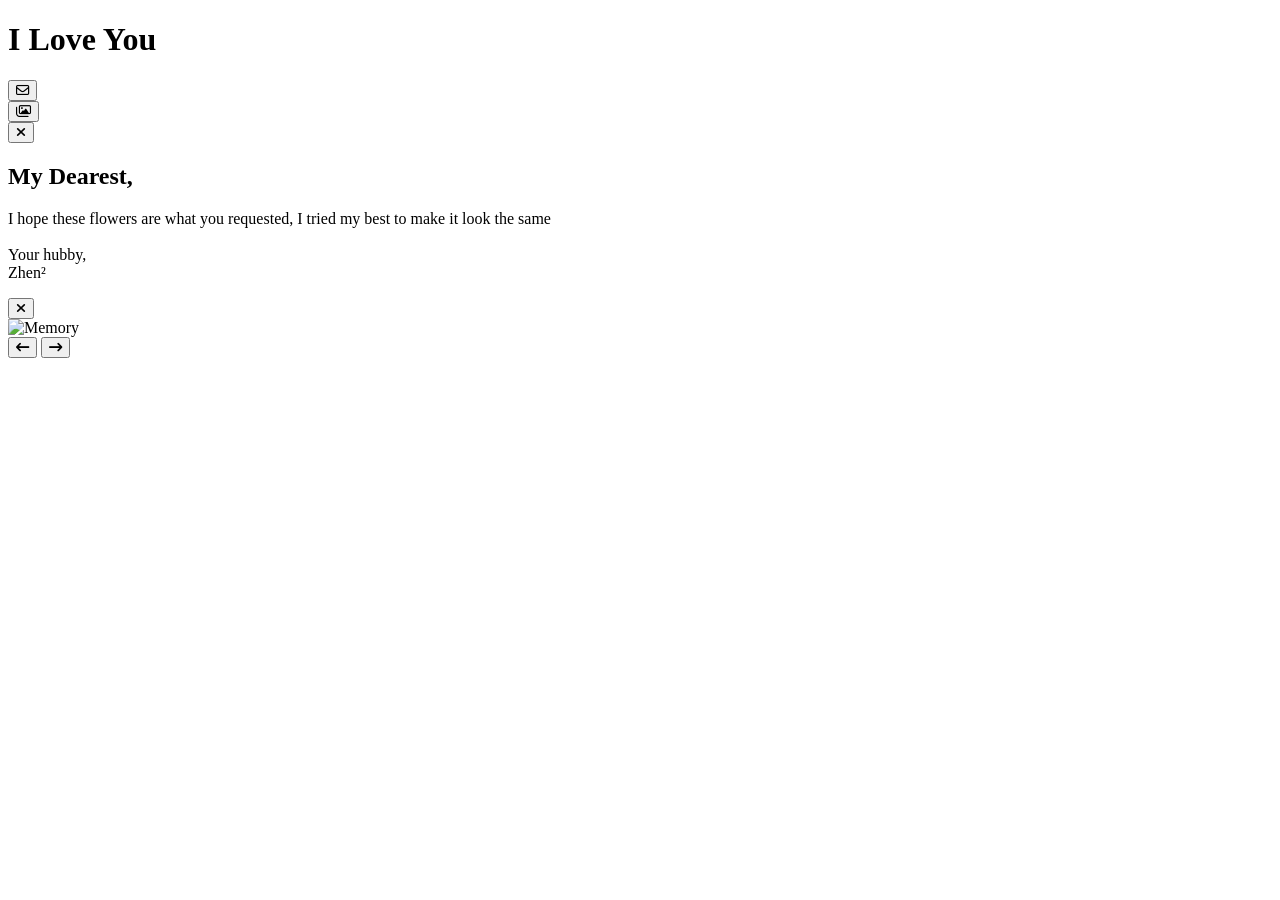
==== flower.html @ 006b7a43 "Add files via upload" ====
<!DOCTYPE html>
<html lang="en">
<head>
  <meta charset="UTF-8">
  <meta http-equiv="X-UA-Compatible" content="IE=edge">
  <meta name="viewport" content="width=device-width, initial-scale=1.0">
  <link rel="shortcut icon" href="images/gift.png" type="image/x-icon">
  
  <!-- FontAwesome -->
  <link rel="stylesheet" href="https://cdnjs.cloudflare.com/ajax/libs/font-awesome/6.4.0/css/all.min.css">
  <!-- Google Fonts for the "I Love You" text -->
  <link href="https://fonts.googleapis.com/css2?family=Great+Vibes&display=swap" rel="stylesheet">
  
  <link rel="stylesheet" href="css/style.css">
  <title>Flowers For You</title>
</head>

<body class="not-loaded">
  
  <!-- 1. The Fixed Gradient Background (Lowest Layer) -->
  <div class="day-background"></div>

  <!-- 2. The Floating Hearts (Middle Layer) -->
  <div class="heart-container"></div>

  <!-- 3. Big "I Love You" Title -->
  <h1 class="main-title">I Love You</h1>

  <!-- 4. Flowers -->
  <div class="flowers">
    <!-- Flower 1 -->
    <div class="flower flower--1">
      <div class="flower__leafs flower__leafs--1">
        <div class="flower__leaf flower__leaf--1"></div>
        <div class="flower__leaf flower__leaf--2"></div>
        <div class="flower__leaf flower__leaf--3"></div>
        <div class="flower__leaf flower__leaf--4"></div>
        <div class="flower__light flower__light--1"></div>
        <div class="flower__light flower__light--2"></div>
        <div class="flower__light flower__light--3"></div>
        <div class="flower__light flower__light--4"></div>
      </div>
      <div class="flower__line">
        <div class="flower__line__leaf flower__line__leaf--1"></div>
        <div class="flower__line__leaf flower__line__leaf--2"></div>
        <div class="flower__line__leaf flower__line__leaf--3"></div>
        <div class="flower__line__leaf flower__line__leaf--4"></div>
      </div>
    </div>

    <!-- Flower 2 -->
    <div class="flower flower--2">
      <div class="flower__leafs flower__leafs--2">
        <div class="flower__leaf flower__leaf--1"></div>
        <div class="flower__leaf flower__leaf--2"></div>
        <div class="flower__leaf flower__leaf--3"></div>
        <div class="flower__leaf flower__leaf--4"></div>
        <div class="flower__light flower__light--1"></div>
        <div class="flower__light flower__light--2"></div>
        <div class="flower__light flower__light--3"></div>
        <div class="flower__light flower__light--4"></div>
      </div>
      <div class="flower__line">
        <div class="flower__line__leaf flower__line__leaf--1"></div>
        <div class="flower__line__leaf flower__line__leaf--2"></div>
        <div class="flower__line__leaf flower__line__leaf--3"></div>
        <div class="flower__line__leaf flower__line__leaf--4"></div>
      </div>
    </div>

    <!-- Flower 3 -->
    <div class="flower flower--3">
      <div class="flower__leafs flower__leafs--3">
        <div class="flower__leaf flower__leaf--1"></div>
        <div class="flower__leaf flower__leaf--2"></div>
        <div class="flower__leaf flower__leaf--3"></div>
        <div class="flower__leaf flower__leaf--4"></div>
        <div class="flower__light flower__light--1"></div>
        <div class="flower__light flower__light--2"></div>
        <div class="flower__light flower__light--3"></div>
        <div class="flower__light flower__light--4"></div>
      </div>
      <div class="flower__line">
        <div class="flower__line__leaf flower__line__leaf--1"></div>
        <div class="flower__line__leaf flower__line__leaf--2"></div>
        <div class="flower__line__leaf flower__line__leaf--3"></div>
        <div class="flower__line__leaf flower__line__leaf--4"></div>
      </div>
    </div>
  </div>

  <!-- 5. UI Dock -->
  <div class="glass-dock">
    <button class="dock-btn" id="letterTrigger"><i class="fa-regular fa-envelope"></i></button>
    <div class="separator"></div>
    <button class="dock-btn" id="albumTrigger"><i class="fa-regular fa-images"></i></button>
  </div>

  <!-- 6. Overlays -->
  <div class="overlay" id="letterOverlay">
    <button class="close-overlay"><i class="fa-solid fa-xmark"></i></button>
    <div class="letter-container">
      <div class="letter-content">
        <h2>My Dearest,</h2>
        <p>I hope these flowers are what you requested, I tried my best to make it look the same<br><br> Your hubby,<br>Zhen²</p>
      </div>
    </div>
  </div>

  <div class="overlay" id="albumOverlay">
    <button class="close-overlay"><i class="fa-solid fa-xmark"></i></button>
    <div class="polaroid-wrapper">
      <div class="polaroid-frame">
        <img id="albumImage" src="" alt="Memory">
        <div class="polaroid-caption" id="albumCaption"></div>
      </div>
      <div class="album-nav">
        <button id="prevPhoto" class="nav-arrow"><i class="fa-solid fa-arrow-left-long"></i></button>
        <button id="nextPhoto" class="nav-arrow"><i class="fa-solid fa-arrow-right-long"></i></button>
      </div>
    </div>
  </div>

  <script src="js/main.js"></script>
</body>
</html>
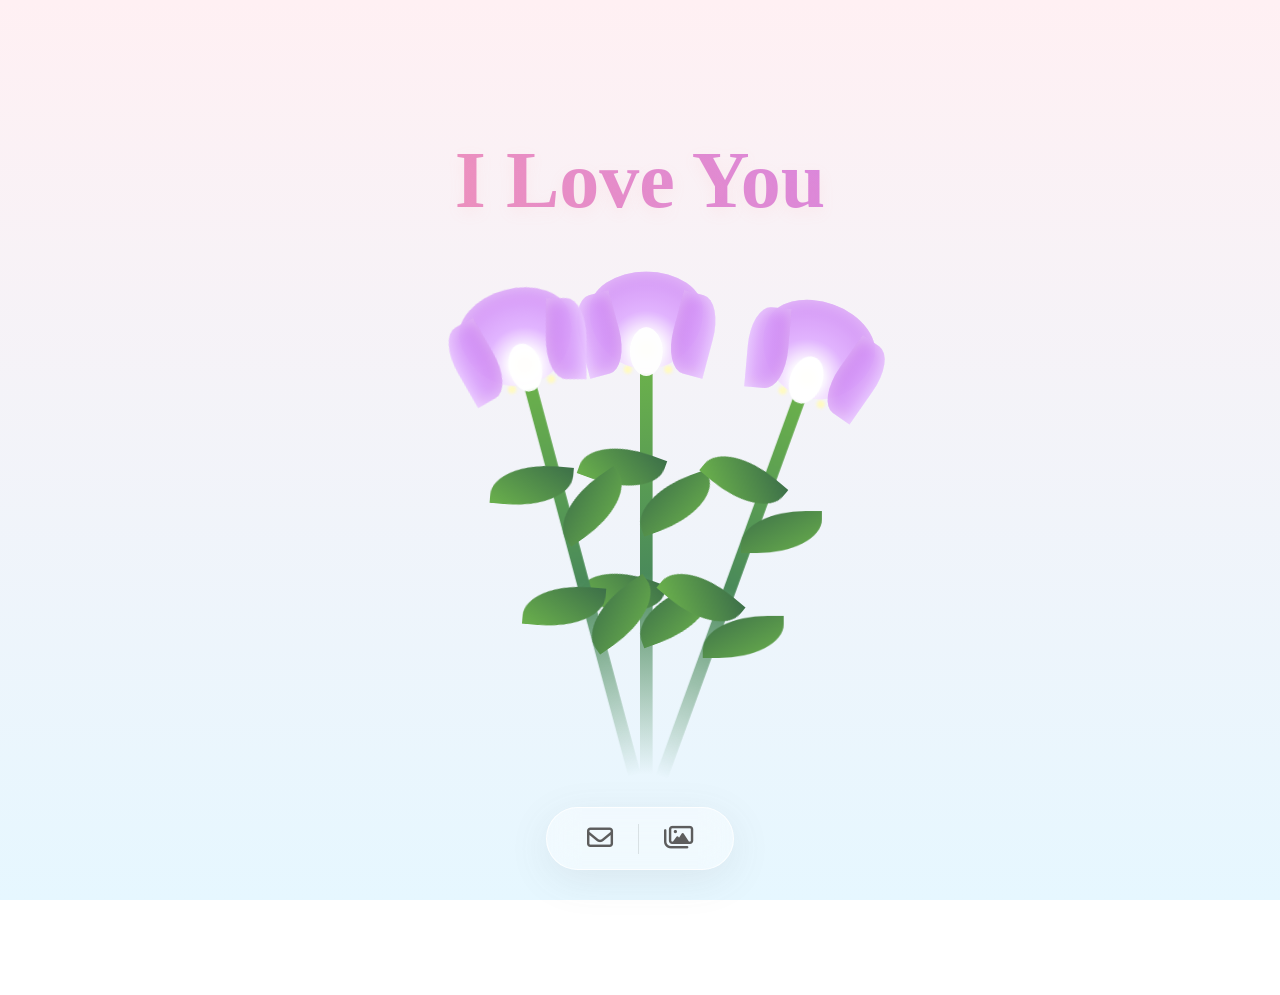
==== commit 11e5aaf0: "Clean up flower.html and update paths Removed comments and updated stylesheet and script paths." ====
--- a/flower.html
+++ b/flower.html
@@ -6,29 +6,19 @@
   <meta name="viewport" content="width=device-width, initial-scale=1.0">
   <link rel="shortcut icon" href="images/gift.png" type="image/x-icon">
   
-  <!-- FontAwesome -->
   <link rel="stylesheet" href="https://cdnjs.cloudflare.com/ajax/libs/font-awesome/6.4.0/css/all.min.css">
-  <!-- Google Fonts for the "I Love You" text -->
   <link href="https://fonts.googleapis.com/css2?family=Great+Vibes&display=swap" rel="stylesheet">
   
-  <link rel="stylesheet" href="css/style.css">
+  <link rel="stylesheet" href="style.css">
   <title>Flowers For You</title>
 </head>
 
 <body class="not-loaded">
   
-  <!-- 1. The Fixed Gradient Background (Lowest Layer) -->
   <div class="day-background"></div>
-
-  <!-- 2. The Floating Hearts (Middle Layer) -->
   <div class="heart-container"></div>
-
-  <!-- 3. Big "I Love You" Title -->
   <h1 class="main-title">I Love You</h1>
-
-  <!-- 4. Flowers -->
   <div class="flowers">
-    <!-- Flower 1 -->
     <div class="flower flower--1">
       <div class="flower__leafs flower__leafs--1">
         <div class="flower__leaf flower__leaf--1"></div>
@@ -48,7 +38,6 @@
       </div>
     </div>
 
-    <!-- Flower 2 -->
     <div class="flower flower--2">
       <div class="flower__leafs flower__leafs--2">
         <div class="flower__leaf flower__leaf--1"></div>
@@ -68,7 +57,6 @@
       </div>
     </div>
 
-    <!-- Flower 3 -->
     <div class="flower flower--3">
       <div class="flower__leafs flower__leafs--3">
         <div class="flower__leaf flower__leaf--1"></div>
@@ -89,14 +77,12 @@
     </div>
   </div>
 
-  <!-- 5. UI Dock -->
   <div class="glass-dock">
     <button class="dock-btn" id="letterTrigger"><i class="fa-regular fa-envelope"></i></button>
     <div class="separator"></div>
     <button class="dock-btn" id="albumTrigger"><i class="fa-regular fa-images"></i></button>
   </div>
 
-  <!-- 6. Overlays -->
   <div class="overlay" id="letterOverlay">
     <button class="close-overlay"><i class="fa-solid fa-xmark"></i></button>
     <div class="letter-container">
@@ -121,6 +107,6 @@
     </div>
   </div>
 
-  <script src="js/main.js"></script>
+  <script src="main.js"></script>
 </body>
-</html>+</html>
--- a/style.css
+++ b/style.css
@@ -0,0 +1,332 @@
+*,
+*::after,
+*::before {
+  padding: 0;
+  margin: 0;
+  box-sizing: border-box;
+}
+
+:root {
+  --petal-main: #e0b0ff;
+  --petal-dark: #cd84f1;
+  --center-white: #fff;
+  --center-yellow: #fcf6bd;
+  --stem: #6ab04c;
+  --leaf: #badc58;
+}
+
+body {
+  display: flex;
+  align-items: flex-end;
+  justify-content: center;
+  min-height: 100vh;
+  overflow: hidden;
+  perspective: 1000px;
+  font-family: 'Courier New', Courier, monospace;
+}
+
+/* === 1. GRADIENT BACKGROUND (Layer -2) === */
+.day-background {
+  position: fixed;
+  left: 0;
+  top: 0;
+  width: 100%;
+  height: 100%;
+  background: linear-gradient(180deg, #fff0f3 0%, #e6f7ff 100%);
+  z-index: -2;
+}
+
+/* === 2. HEART ANIMATIONS (Layer -1) === */
+.heart-container {
+  position: fixed;
+  left: 0;
+  top: 0;
+  width: 100%;
+  height: 100%;
+  z-index: -1;
+  pointer-events: none;
+}
+
+.bg-heart {
+  position: absolute;
+  background-color: rgba(255, 182, 193, 0.6);
+  display: inline-block;
+  opacity: 0;
+  bottom: -10%;
+  transform: rotate(-45deg);
+  animation: floatUp linear infinite, pulseHeart 2s ease-in-out infinite;
+}
+
+.bg-heart::before,
+.bg-heart::after {
+  content: "";
+  position: absolute;
+  width: 100%;
+  height: 100%;
+  background-color: inherit;
+  border-radius: 50%;
+}
+
+.bg-heart::before { top: -50%; left: 0; }
+.bg-heart::after { top: 0; left: 50%; }
+
+@keyframes floatUp {
+  0% { transform: translateY(0) rotate(-45deg) scale(0.8); opacity: 0; }
+  20% { opacity: 0.8; }
+  100% { transform: translateY(-120vh) rotate(-45deg) scale(1); opacity: 0; }
+}
+
+@keyframes pulseHeart {
+  0%, 100% { transform: scale(1) rotate(-45deg); }
+  50% { transform: scale(1.1) rotate(-45deg); }
+}
+
+/* === 3. TEXT STYLES (Layer 1+) === */
+
+/* Index Page Title */
+.title {
+  position: absolute;
+  top: 40%;
+  left: 50%;
+  transform: translate(-50%, -50%);
+  color: #ff9a9e;
+  font-family: 'Courier New', Courier, monospace;
+  font-size: 3rem;
+  text-align: center;
+  text-shadow: 2px 2px 0px #fff;
+  width: 100%;
+  z-index: 2;
+}
+
+/* BIG I LOVE YOU TITLE (Flower Page) */
+.main-title {
+  position: absolute;
+  top: 15%;
+  width: 100%;
+  text-align: center;
+  font-family: 'Great Vibes', cursive;
+  font-size: 5rem;
+  background: linear-gradient(to right, #ff9a9e, #c77dff);
+  -webkit-background-clip: text;
+  -webkit-text-fill-color: transparent;
+  z-index: 1;
+  opacity: 0;
+  animation: fadeInText 3s ease forwards 1s;
+  text-shadow: 0px 5px 15px rgba(255, 154, 158, 0.1);
+}
+
+@keyframes fadeInText {
+  from { opacity: 0; transform: translateY(20px); }
+  to { opacity: 1; transform: translateY(0); }
+}
+
+.start-btn-container {
+  position: absolute;
+  top: 60vh;
+  width: 100%;
+  display: flex;
+  justify-content: center;
+  z-index: 2;
+}
+
+.btn {
+  background: white;
+  border: 1px solid #ff9a9e;
+  padding: 15px 40px;
+  border-radius: 30px;
+  color: #ff9a9e;
+  font-size: 1.2rem;
+  text-decoration: none;
+  transition: all 0.3s ease;
+  box-shadow: 0 5px 15px rgba(255, 154, 158, 0.2);
+  display: flex;
+  align-items: center;
+  gap: 10px;
+}
+
+.btn:hover {
+  background: #ff9a9e;
+  color: white;
+  transform: translateY(-3px);
+}
+
+.sparkle { fill: #ff9a9e; transition: 0.3s; }
+.btn:hover .sparkle { fill: white; }
+
+/* === FLOWERS (Layer 10) === */
+.flowers {
+  position: relative;
+  transform: scale(0.9);
+}
+
+.flower {
+  position: absolute;
+  bottom: 10vmin;
+  transform-origin: bottom center;
+  z-index: 10;
+}
+
+.flower--1 { animation: moving-flower-1 4s linear infinite; }
+.flower--2 { left: 50%; transform: rotate(20deg); animation: moving-flower-2 4s linear infinite; }
+.flower--3 { left: 50%; transform: rotate(-15deg); animation: moving-flower-3 4s linear infinite; }
+
+.flower__leafs { position: relative; animation: blooming-flower 2s backwards; }
+
+/* SPURRED BUTTERFLY PEA SHAPES */
+.flower__leaf {
+  position: absolute;
+  bottom: 0;
+  left: 50%;
+  transform-origin: bottom center;
+  opacity: 0.95;
+  box-shadow: inset 0 0 2vmin rgba(255,255,255,0.5);
+}
+
+/* Banner */
+.flower__leaf--1 {
+  width: 14vmin;
+  height: 12vmin;
+  border-radius: 50% 50% 50% 50% / 40% 40% 60% 60%;
+  background-color: var(--petal-main);
+  background-image: radial-gradient(circle at 50% 80%, var(--center-yellow) 5%, var(--center-white) 15%, var(--petal-main) 40%, var(--petal-dark) 100%);
+  transform: translate(-50%, -5%);
+  z-index: 1;
+}
+
+/* Wings */
+.flower__leaf--2 {
+  width: 5vmin;
+  height: 10vmin;
+  border-radius: 50% 0 50% 0;
+  background: linear-gradient(to left, var(--petal-dark), var(--petal-main));
+  transform: translate(-140%, 0) rotate(-15deg);
+  z-index: 2;
+}
+
+.flower__leaf--3 {
+  width: 5vmin;
+  height: 10vmin;
+  border-radius: 0 50% 0 50%;
+  background: linear-gradient(to right, var(--petal-dark), var(--petal-main));
+  transform: translate(40%, 0) rotate(15deg);
+  z-index: 2;
+}
+
+/* Keel */
+.flower__leaf--4 {
+  width: 4vmin;
+  height: 6vmin;
+  border-radius: 50%;
+  background-color: white;
+  transform: translate(-50%, 5%);
+  z-index: 3;
+}
+
+/* Stems */
+.flower__line {
+  height: 55vmin;
+  width: 1.5vmin;
+  background-image: linear-gradient(to top, transparent 10%, #4a8a5a, #6ab04c);
+  animation: grow-flower-tree 4s backwards;
+}
+
+.flower__line__leaf {
+  --w: 6vmin;
+  --h: 10vmin;
+  position: absolute;
+  top: 20%;
+  left: 90%;
+  width: var(--w);
+  height: var(--h);
+  border-radius: 0 80% 0 80%;
+  background: linear-gradient(to top right, #3d7049, #6ab04c);
+}
+
+.flower__line__leaf--1 { transform: rotate(70deg) rotateY(30deg); }
+.flower__line__leaf--2 { top: 45%; transform: rotate(70deg) rotateY(30deg); }
+.flower__line__leaf--3 { left: -350%; top: 12%; transform: rotate(-70deg) rotateY(30deg) scaleX(-1); border-radius: 80% 0 80% 0; }
+.flower__line__leaf--4 { left: -350%; top: 40%; transform: rotate(-70deg) rotateY(30deg) scaleX(-1); border-radius: 80% 0 80% 0; }
+
+.flower__light {
+  position: absolute;
+  bottom: 0vmin;
+  width: 1vmin;
+  height: 1vmin;
+  background-color: #fffac1;
+  border-radius: 50%;
+  filter: blur(0.2vmin);
+  animation: light-ans 4s linear infinite backwards;
+}
+.flower__light--1 { left: -2vmin; animation-delay: 1s; }
+.flower__light--2 { left: 3vmin; animation-delay: 0.5s; }
+.flower__light--3 { left: -6vmin; animation-delay: 0.3s; }
+.flower__light--4 { left: 6vmin; animation-delay: 0.9s; }
+
+/* === UI STYLES === */
+.glass-dock {
+  position: fixed;
+  bottom: 30px;
+  left: 50%;
+  transform: translateX(-50%);
+  display: flex;
+  align-items: center;
+  gap: 25px;
+  padding: 15px 40px;
+  background: rgba(255, 255, 255, 0.4);
+  backdrop-filter: blur(15px);
+  border-radius: 50px;
+  border: 1px solid rgba(255, 255, 255, 0.8);
+  box-shadow: 0 10px 40px rgba(100, 100, 100, 0.1);
+  z-index: 1001;
+  animation: dockFloat 1s ease-out 2s backwards;
+}
+
+.dock-btn { background: none; border: none; font-size: 26px; color: #5d5d5d; cursor: pointer; transition: 0.2s; }
+.dock-btn:hover { transform: scale(1.2); color: #cd84f1; }
+.separator { width: 1px; height: 30px; background: rgba(0,0,0,0.1); }
+
+.overlay {
+  position: fixed; top: 0; left: 0; width: 100%; height: 100%;
+  background: rgba(255, 255, 255, 0.8); backdrop-filter: blur(10px);
+  z-index: 2000; opacity: 0; pointer-events: none;
+  display: flex; justify-content: center; align-items: center;
+  transition: opacity 0.4s ease;
+}
+.overlay.active { opacity: 1; pointer-events: all; }
+
+.close-overlay {
+  position: absolute; top: 30px; right: 30px; background: none; border: none;
+  font-size: 30px; color: #888; cursor: pointer; z-index: 2001;
+}
+.close-overlay:hover { transform: rotate(90deg); color: #000; }
+
+.letter-container {
+  background: #fff; padding: 50px; width: 90%; max-width: 500px;
+  box-shadow: 0 20px 60px rgba(0,0,0,0.1); border: 1px solid #eee;
+  transform: translateY(30px); transition: transform 0.4s ease;
+  background-image: linear-gradient(to right, #fcfcfc, #f1f1f1);
+}
+.overlay.active .letter-container { transform: translateY(0); }
+.letter-content h2 { font-family: 'Times New Roman', serif; color: #cd84f1; margin-bottom: 20px; }
+.letter-content p { line-height: 1.8; color: #444; font-size: 1.1rem; }
+
+.polaroid-frame {
+  background: white; padding: 15px 15px 50px 15px;
+  box-shadow: 0 15px 40px rgba(0,0,0,0.2); width: 320px;
+  transform: rotate(-3deg); text-align: center;
+}
+.polaroid-frame img { width: 100%; height: 350px; object-fit: cover; background-color: #eee; }
+.polaroid-caption { margin-top: 15px; color: #666; font-weight: bold; }
+.album-nav { display: flex; justify-content: center; gap: 20px; margin-top: 20px; }
+.nav-arrow { border: none; background: white; width: 40px; height: 40px; border-radius: 50%; box-shadow: 0 5px 15px rgba(0,0,0,0.1); cursor: pointer; color: #cd84f1; }
+.nav-arrow:hover { background: #cd84f1; color: white; }
+
+@keyframes moving-flower-1 { 0%, 100% { transform: rotate(2deg); } 50% { transform: rotate(-2deg); } }
+@keyframes moving-flower-2 { 0%, 100% { transform: rotate(18deg); } 50% { transform: rotate(14deg); } }
+@keyframes moving-flower-3 { 0%, 100% { transform: rotate(-18deg); } 50% { transform: rotate(-22deg); } }
+@keyframes blooming-flower { 0% { transform: scale(0); } }
+@keyframes grow-flower-tree { 0% { height: 0; } }
+@keyframes light-ans { 0% { opacity: 0; transform: translateY(0); } 50% { opacity: 1; transform: translateY(-15vmin); } 100% { opacity: 0; transform: translateY(-30vmin); } }
+@keyframes dockFloat { from { opacity: 0; transform: translateX(-50%) translateY(20px); } to { opacity: 1; transform: translateX(-50%) translateY(0); } }
+
+.not-loaded * { animation-play-state: paused !important; }
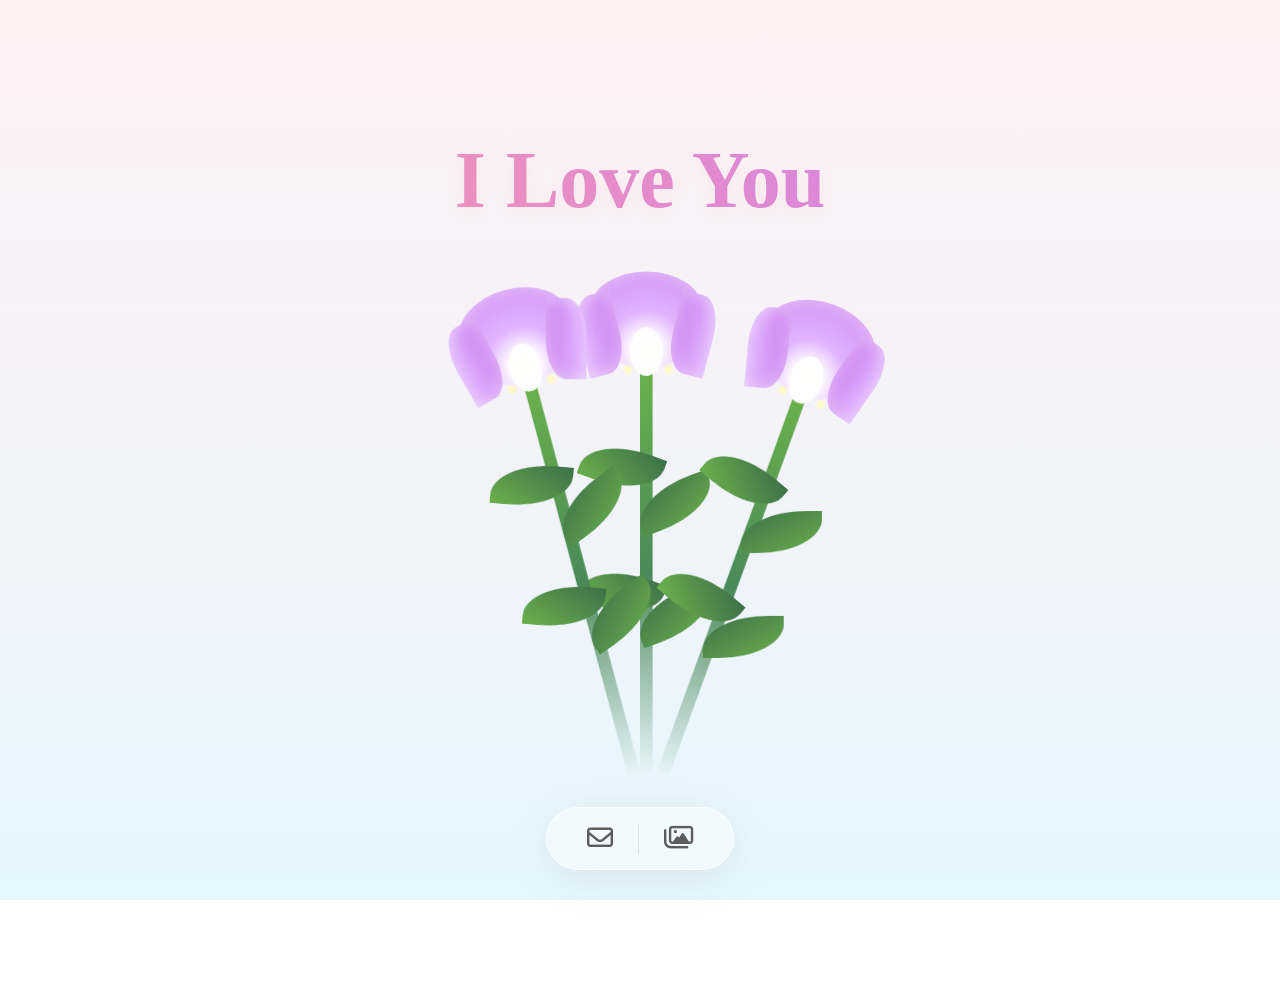
==== commit 56e97bdf: "Update message in flower.html" ====
--- a/flower.html
+++ b/flower.html
@@ -88,7 +88,7 @@
     <div class="letter-container">
       <div class="letter-content">
         <h2>My Dearest,</h2>
-        <p>I hope these flowers are what you requested, I tried my best to make it look the same<br><br> Your hubby,<br>Zhen²</p>
+        <p>These are the flowers you requested, I tried my best to make it look the same. They are pretty but they are not comparable to yours, different level of beauty.<br><br> Your hubby,<br>Zhen²</p>
       </div>
     </div>
   </div>
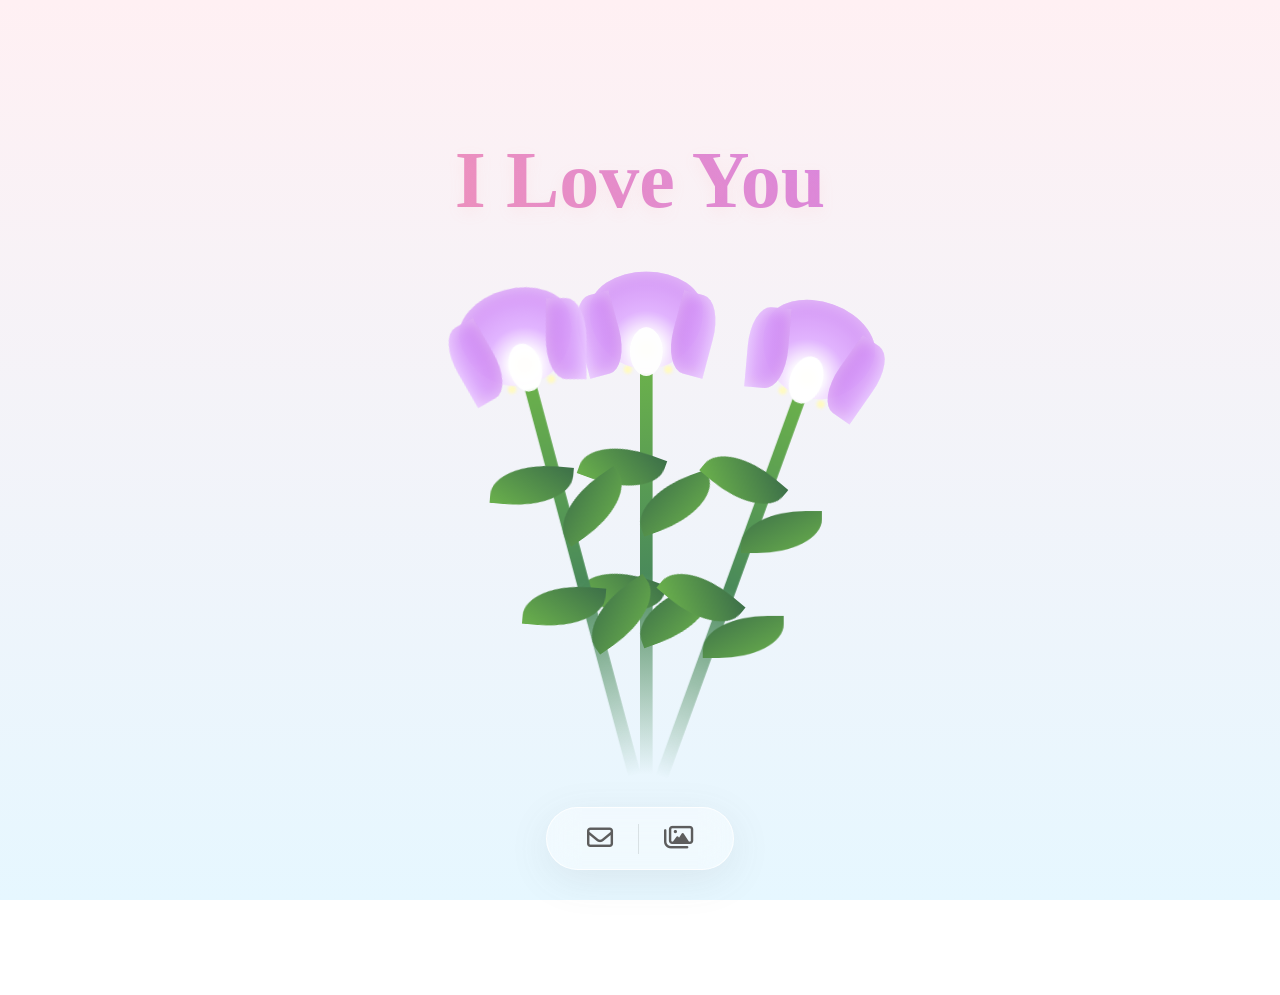
==== commit 58734a1a: "Update letter content in flower.html" ====
--- a/flower.html
+++ b/flower.html
@@ -88,7 +88,7 @@
     <div class="letter-container">
       <div class="letter-content">
         <h2>My Dearest,</h2>
-        <p>These are the flowers you requested, I tried my best to make it look the same. They are pretty but they are not comparable to yours, different level of beauty.<br><br> Your hubby,<br>Zhen²</p>
+        <p>I'm sorry, hon. I'm ashamed of myself right now. As always, you are the bigger person between the both of us. You're more matured and collected. Where I, seems to fall apart every small mistake I make.<br><br> Your hubby,<br>Zhen²</p>
       </div>
     </div>
   </div>
